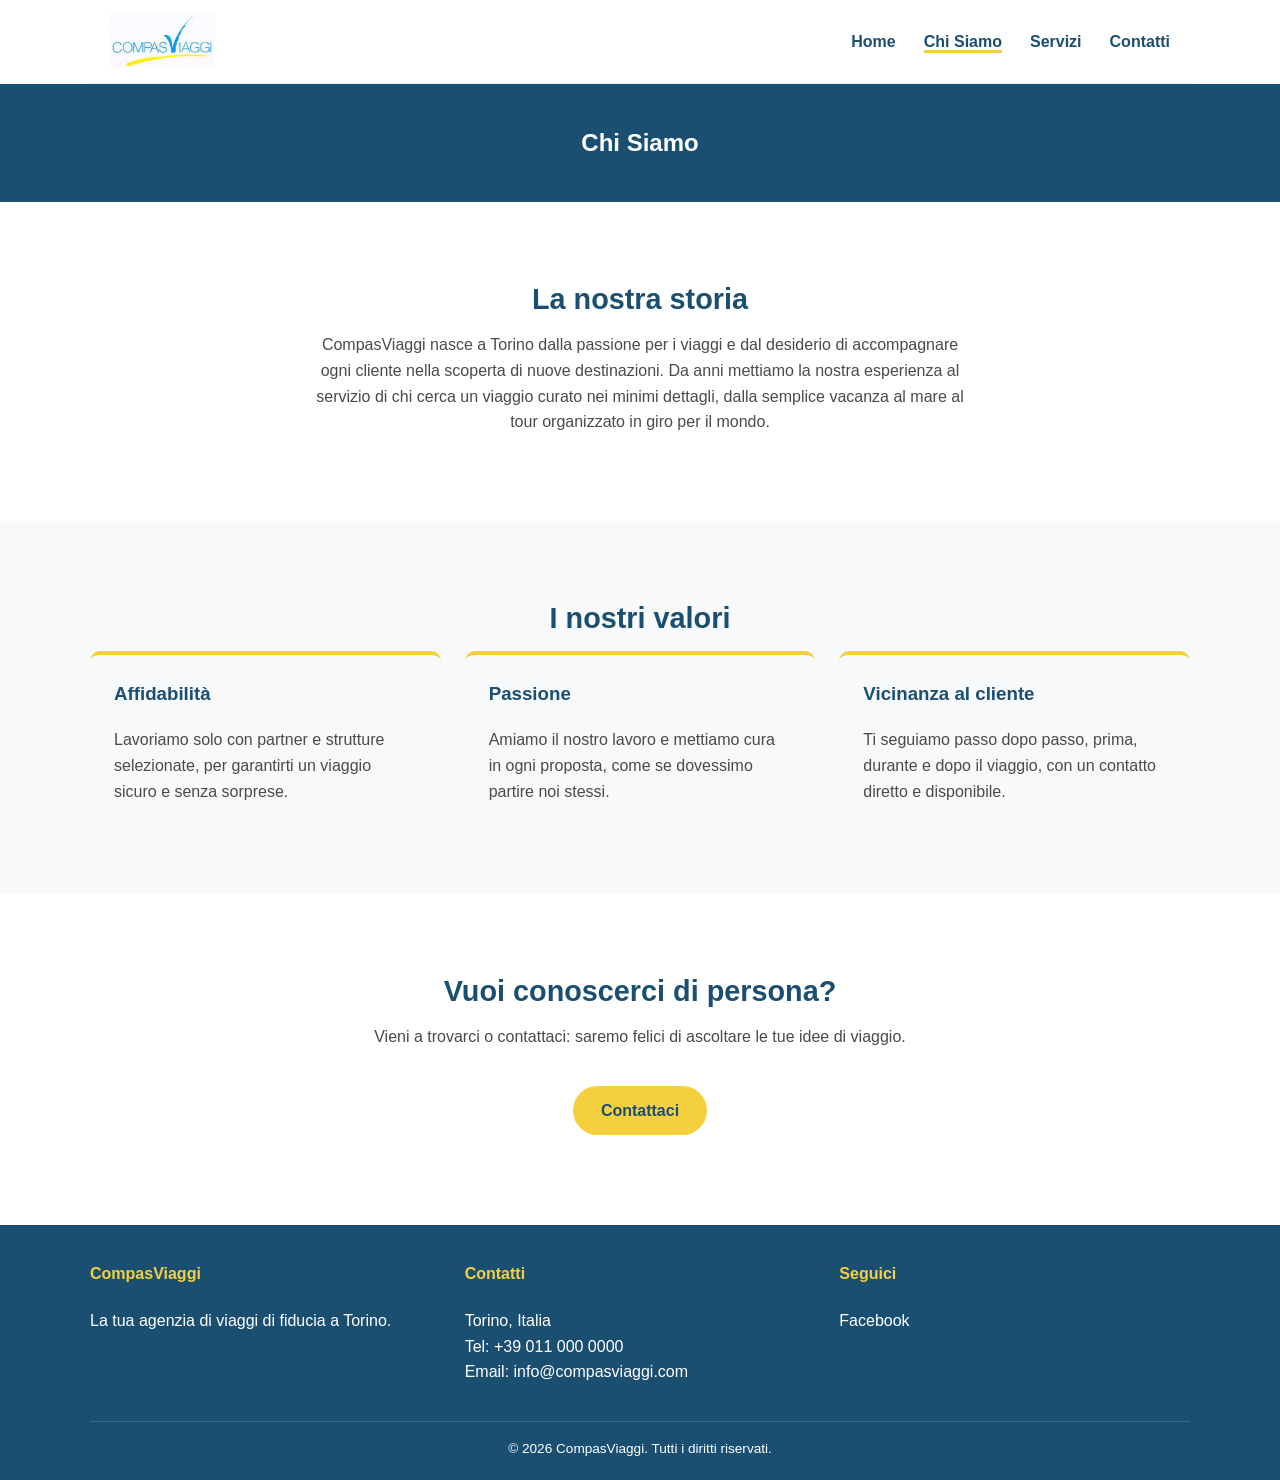
==== chi-siamo.html @ 84e659a9 "Add initial CompasViaggi website Static multi-page Italian-language site (Home, Chi Siamo, Servizi, " ====
<!DOCTYPE html>
<html lang="it">
<head>
<meta charset="UTF-8">
<meta name="viewport" content="width=device-width, initial-scale=1.0">
<title>Chi Siamo - CompasViaggi</title>
<meta name="description" content="Scopri la storia e i valori di CompasViaggi, agenzia viaggi a Torino.">
<link rel="stylesheet" href="css/style.css">
</head>
<body>

<header class="site-header">
  <a href="index.html" class="logo-link">
    <img src="img/logo.png" alt="Logo CompasViaggi">
  </a>
  <button class="nav-toggle" aria-label="Apri menu">&#9776;</button>
  <nav class="main-nav">
    <ul>
      <li><a href="index.html">Home</a></li>
      <li><a href="chi-siamo.html" class="active">Chi Siamo</a></li>
      <li><a href="servizi.html">Servizi</a></li>
      <li><a href="contatti.html">Contatti</a></li>
    </ul>
  </nav>
</header>

<section class="page-hero">
  <h1>Chi Siamo</h1>
</section>

<section>
  <h2>La nostra storia</h2>
  <p class="section-intro">
    CompasViaggi nasce a Torino dalla passione per i viaggi e dal desiderio di accompagnare
    ogni cliente nella scoperta di nuove destinazioni. Da anni mettiamo la nostra esperienza
    al servizio di chi cerca un viaggio curato nei minimi dettagli, dalla semplice vacanza
    al mare al tour organizzato in giro per il mondo.
  </p>
</section>

<section class="alt-bg">
  <h2>I nostri valori</h2>
  <div class="grid">
    <div class="card">
      <h3>Affidabilità</h3>
      <p>Lavoriamo solo con partner e strutture selezionate, per garantirti un viaggio sicuro e senza sorprese.</p>
    </div>
    <div class="card">
      <h3>Passione</h3>
      <p>Amiamo il nostro lavoro e mettiamo cura in ogni proposta, come se dovessimo partire noi stessi.</p>
    </div>
    <div class="card">
      <h3>Vicinanza al cliente</h3>
      <p>Ti seguiamo passo dopo passo, prima, durante e dopo il viaggio, con un contatto diretto e disponibile.</p>
    </div>
  </div>
</section>

<section style="text-align:center;">
  <h2>Vuoi conoscerci di persona?</h2>
  <p class="section-intro">Vieni a trovarci o contattaci: saremo felici di ascoltare le tue idee di viaggio.</p>
  <a href="contatti.html" class="btn">Contattaci</a>
</section>

<footer class="site-footer">
  <div class="footer-grid">
    <div>
      <h4>CompasViaggi</h4>
      <p>La tua agenzia di viaggi di fiducia a Torino.</p>
    </div>
    <div>
      <h4>Contatti</h4>
      <p>Torino, Italia<br>
      Tel: +39 011 000 0000<br>
      Email: info@compasviaggi.com</p>
    </div>
    <div>
      <h4>Seguici</h4>
      <p><a href="https://www.facebook.com/compasviaggi" target="_blank" rel="noopener">Facebook</a></p>
    </div>
  </div>
  <div class="footer-bottom">
    &copy; 2026 CompasViaggi. Tutti i diritti riservati.
  </div>
</footer>

<script src="js/main.js"></script>
</body>
</html>
---- css/style.css ----
:root {
  --blu: #2E86C1;
  --blu-scuro: #1B4F72;
  --giallo: #F4D03F;
  --bianco: #FFFFFF;
  --grigio-chiaro: #F7F9FA;
  --grigio-testo: #4A4A4A;
  --radius: 10px;
  --max-width: 1100px;
}

* {
  box-sizing: border-box;
}

body {
  margin: 0;
  font-family: "Segoe UI", "Helvetica Neue", Arial, sans-serif;
  color: var(--grigio-testo);
  background: var(--bianco);
  line-height: 1.6;
}

a {
  color: var(--blu);
  text-decoration: none;
}

a:hover {
  text-decoration: underline;
}

img {
  max-width: 100%;
  display: block;
}

.container {
  max-width: var(--max-width);
  margin: 0 auto;
  padding: 0 20px;
}

/* Header */
.site-header {
  display: flex;
  align-items: center;
  justify-content: space-between;
  padding: 14px 20px;
  border-bottom: 1px solid #eee;
  max-width: var(--max-width);
  margin: 0 auto;
}

.logo-link img {
  height: 55px;
}

.nav-toggle {
  display: none;
  background: none;
  border: none;
  font-size: 28px;
  color: var(--blu-scuro);
  cursor: pointer;
}

.main-nav ul {
  list-style: none;
  display: flex;
  gap: 28px;
  margin: 0;
  padding: 0;
}

.main-nav a {
  color: var(--blu-scuro);
  font-weight: 600;
}

.main-nav a.active {
  border-bottom: 3px solid var(--giallo);
}

/* Hero */
.hero {
  background: linear-gradient(135deg, var(--blu) 0%, var(--blu-scuro) 100%);
  color: var(--bianco);
  padding: 70px 20px;
  text-align: center;
  position: relative;
}

.hero::after {
  content: "";
  display: block;
  height: 6px;
  background: var(--giallo);
  width: 100%;
  position: absolute;
  bottom: 0;
  left: 0;
  border-radius: 6px 6px 0 0;
}

.hero h1 {
  font-size: 2.4rem;
  margin: 0 0 10px;
}

.hero p {
  font-size: 1.2rem;
  margin: 0 auto 24px;
  max-width: 600px;
}

.btn {
  display: inline-block;
  background: var(--giallo);
  color: var(--blu-scuro);
  padding: 12px 28px;
  border-radius: 999px;
  font-weight: 700;
  border: none;
  cursor: pointer;
  font-size: 1rem;
}

.btn:hover {
  opacity: 0.9;
  text-decoration: none;
}

.page-hero {
  background: var(--blu-scuro);
  color: var(--bianco);
  padding: 40px 20px;
  text-align: center;
}

.page-hero h1 {
  margin: 0;
}

/* Sections */
section {
  padding: 50px 20px;
}

section h2 {
  color: var(--blu-scuro);
  text-align: center;
  font-size: 1.8rem;
  margin-bottom: 10px;
}

.section-intro {
  text-align: center;
  max-width: 650px;
  margin: 0 auto 36px;
  color: var(--grigio-testo);
}

.grid {
  display: grid;
  grid-template-columns: repeat(auto-fit, minmax(240px, 1fr));
  gap: 24px;
  max-width: var(--max-width);
  margin: 0 auto;
}

.card {
  background: var(--grigio-chiaro);
  border-radius: var(--radius);
  padding: 24px;
  border-top: 4px solid var(--giallo);
}

.card h3 {
  color: var(--blu-scuro);
  margin-top: 0;
}

.alt-bg {
  background: var(--grigio-chiaro);
}

/* Footer */
.site-footer {
  background: var(--blu-scuro);
  color: var(--bianco);
  padding: 36px 20px 20px;
  margin-top: 40px;
}

.footer-grid {
  display: grid;
  grid-template-columns: repeat(auto-fit, minmax(200px, 1fr));
  gap: 24px;
  max-width: var(--max-width);
  margin: 0 auto 20px;
}

.site-footer h4 {
  color: var(--giallo);
  margin-top: 0;
}

.site-footer a {
  color: var(--bianco);
}

.footer-bottom {
  text-align: center;
  font-size: 0.85rem;
  border-top: 1px solid rgba(255,255,255,0.15);
  padding-top: 16px;
  max-width: var(--max-width);
  margin: 0 auto;
}

/* Form */
form {
  max-width: 560px;
  margin: 0 auto;
  display: flex;
  flex-direction: column;
  gap: 16px;
}

label {
  font-weight: 600;
  color: var(--blu-scuro);
  margin-bottom: 4px;
  display: block;
}

input, textarea {
  width: 100%;
  padding: 10px 12px;
  border: 1px solid #ccc;
  border-radius: 6px;
  font-family: inherit;
  font-size: 1rem;
}

textarea {
  resize: vertical;
  min-height: 120px;
}

.form-status {
  text-align: center;
  font-weight: 600;
  min-height: 24px;
}

.contact-info-list {
  list-style: none;
  padding: 0;
  margin: 0 0 30px;
  text-align: center;
}

.contact-info-list li {
  margin-bottom: 8px;
}

@media (max-width: 720px) {
  .nav-toggle {
    display: block;
  }
  .main-nav {
    display: none;
    width: 100%;
  }
  .main-nav.open {
    display: block;
  }
  .main-nav ul {
    flex-direction: column;
    gap: 14px;
    padding: 16px 0;
  }
  .site-header {
    flex-wrap: wrap;
  }
}
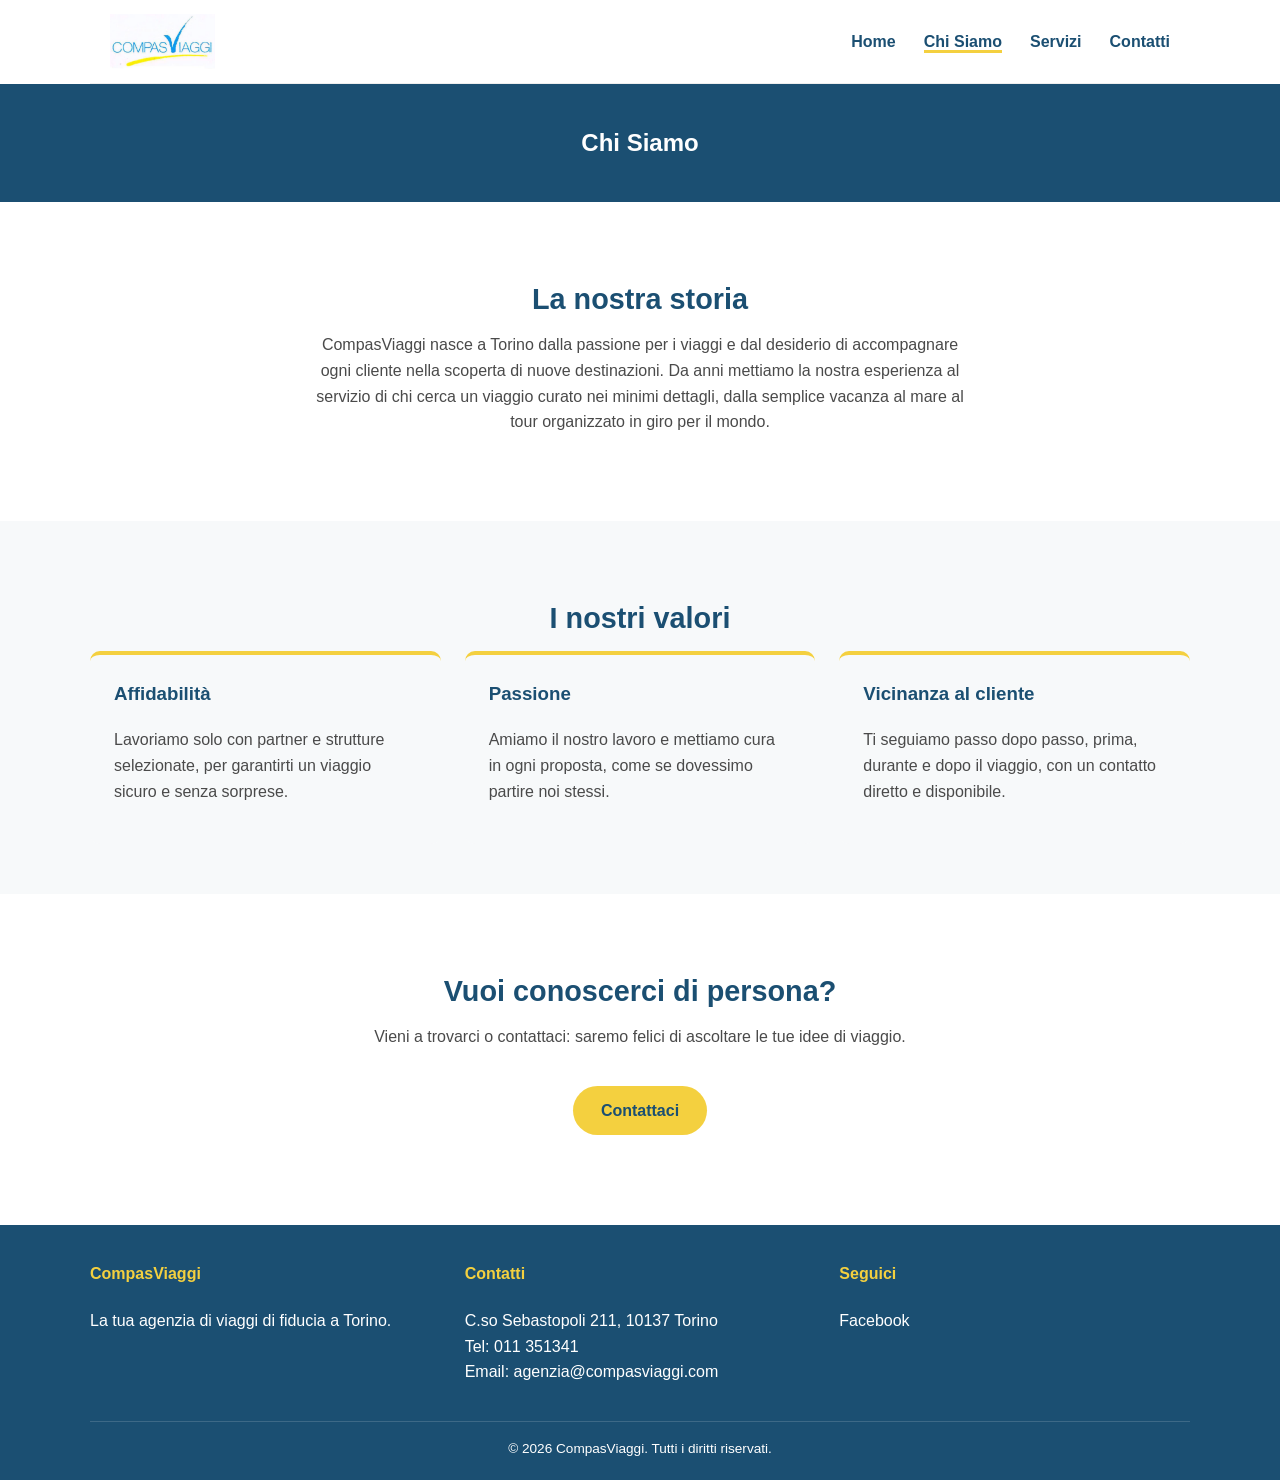
==== commit aa81fc5c: "Aggiorna contatti reali dell'agenzia Sostituiti i placeholder con telefono, email e indirizzo effett" ====
--- a/chi-siamo.html
+++ b/chi-siamo.html
@@ -70,9 +70,9 @@
     </div>
     <div>
       <h4>Contatti</h4>
-      <p>Torino, Italia<br>
-      Tel: +39 011 000 0000<br>
-      Email: info@compasviaggi.com</p>
+      <p>C.so Sebastopoli 211, 10137 Torino<br>
+      Tel: 011 351341<br>
+      Email: agenzia@compasviaggi.com</p>
     </div>
     <div>
       <h4>Seguici</h4>
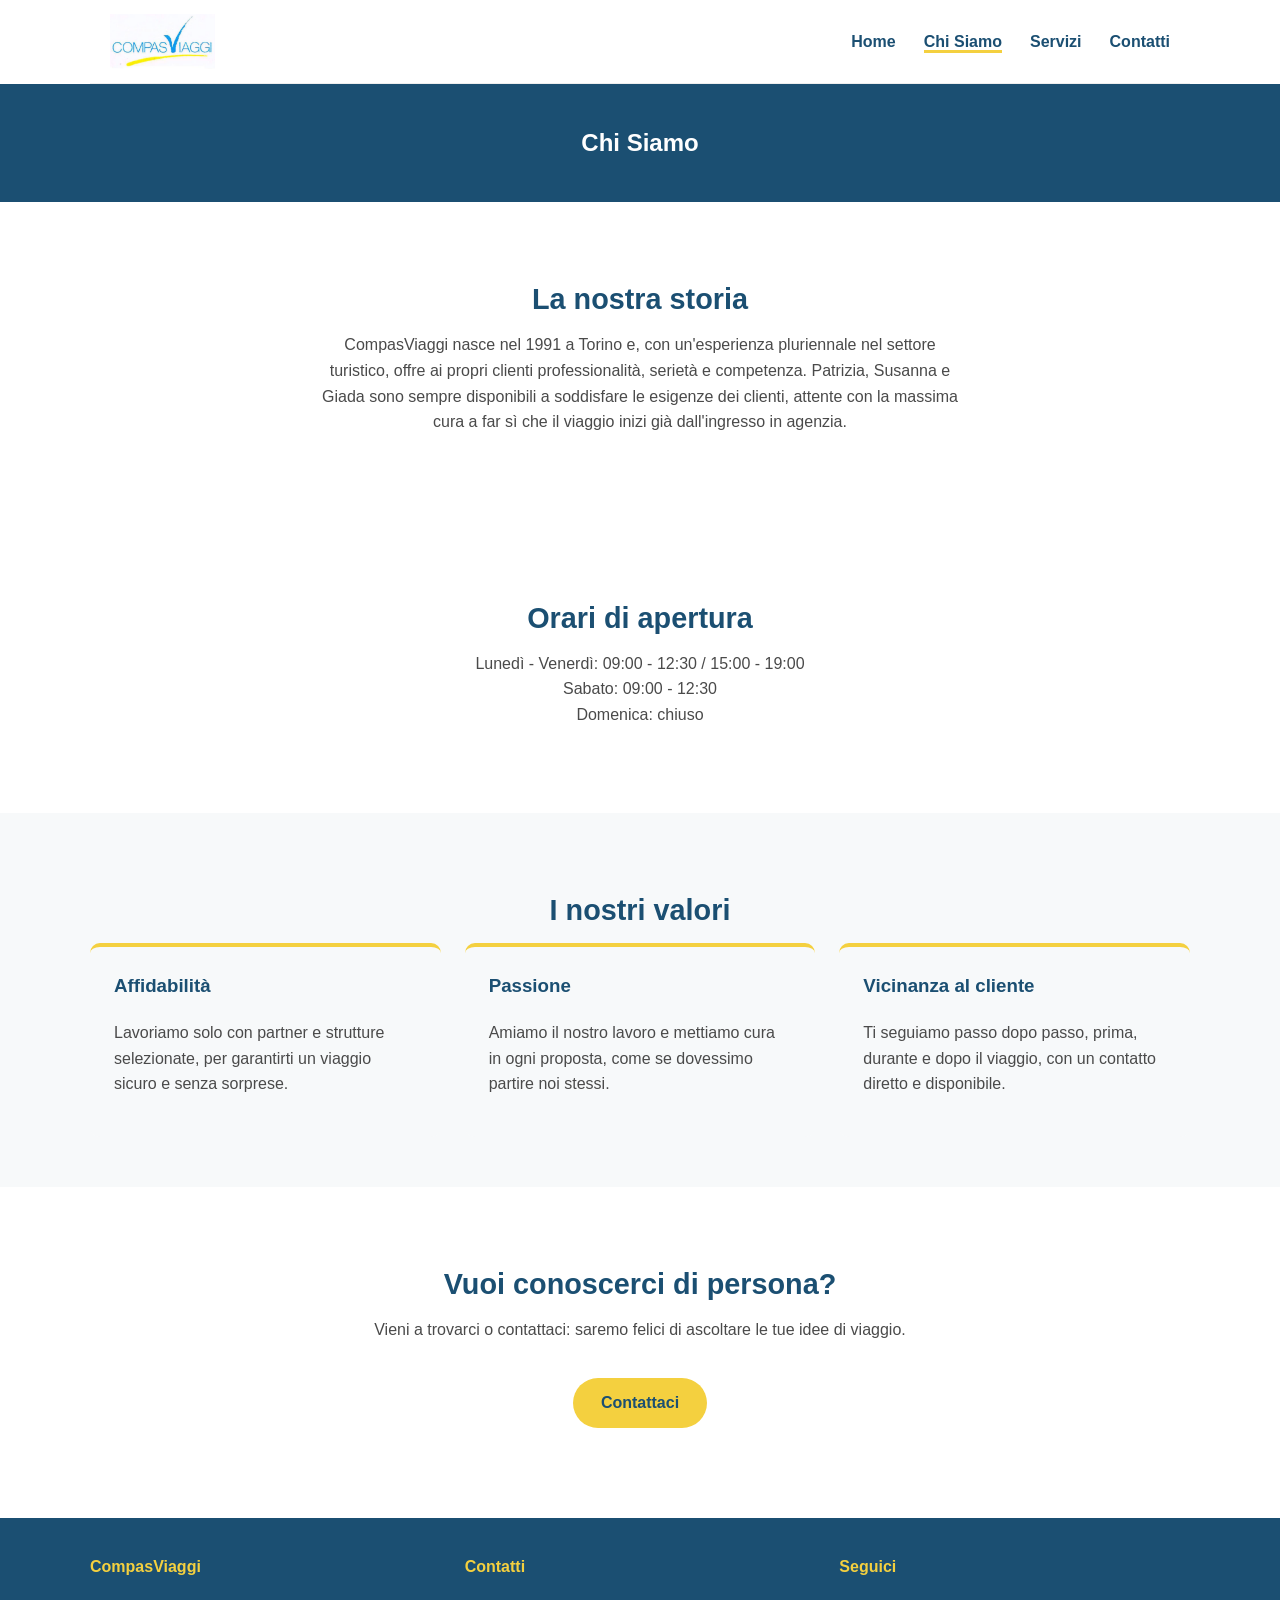
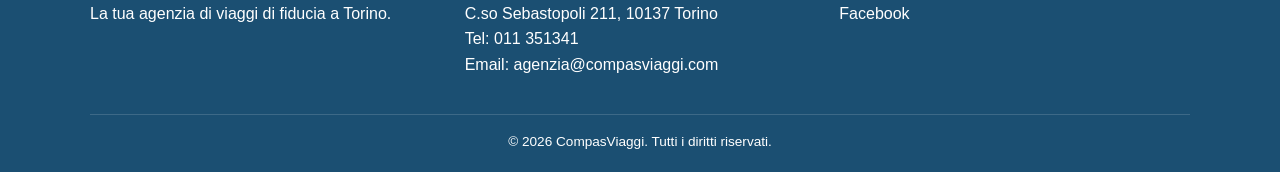
==== commit 4116d4a5: "Aggiunge storia, orari e team dell'agenzia Integra informazioni reali: fondazione nel 1991, orari di" ====
--- a/chi-siamo.html
+++ b/chi-siamo.html
@@ -31,10 +31,19 @@
 <section>
   <h2>La nostra storia</h2>
   <p class="section-intro">
-    CompasViaggi nasce a Torino dalla passione per i viaggi e dal desiderio di accompagnare
-    ogni cliente nella scoperta di nuove destinazioni. Da anni mettiamo la nostra esperienza
-    al servizio di chi cerca un viaggio curato nei minimi dettagli, dalla semplice vacanza
-    al mare al tour organizzato in giro per il mondo.
+    CompasViaggi nasce nel 1991 a Torino e, con un'esperienza pluriennale nel settore turistico,
+    offre ai propri clienti professionalità, serietà e competenza. Patrizia, Susanna e Giada
+    sono sempre disponibili a soddisfare le esigenze dei clienti, attente con la massima cura
+    a far sì che il viaggio inizi già dall'ingresso in agenzia.
+  </p>
+</section>
+
+<section style="text-align:center;">
+  <h2>Orari di apertura</h2>
+  <p class="section-intro">
+    Lunedì - Venerdì: 09:00 - 12:30 / 15:00 - 19:00<br>
+    Sabato: 09:00 - 12:30<br>
+    Domenica: chiuso
   </p>
 </section>
 
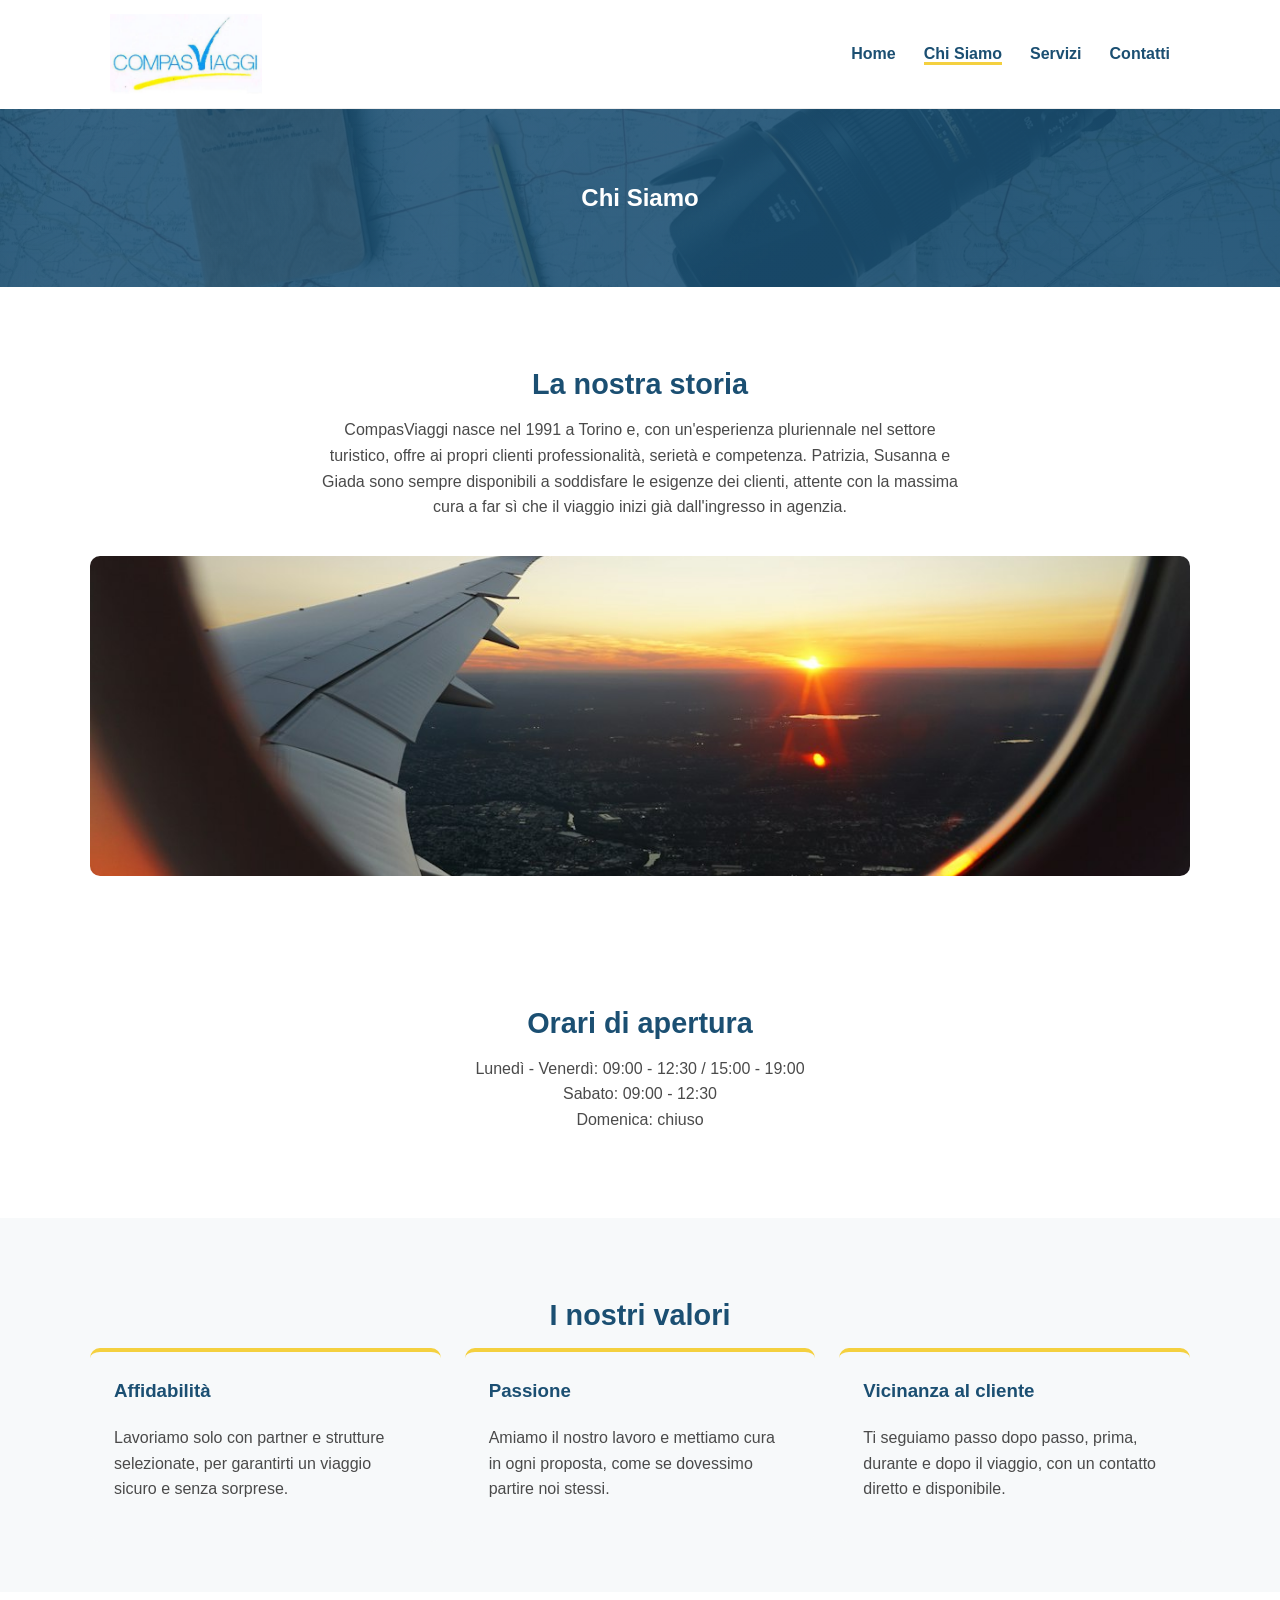
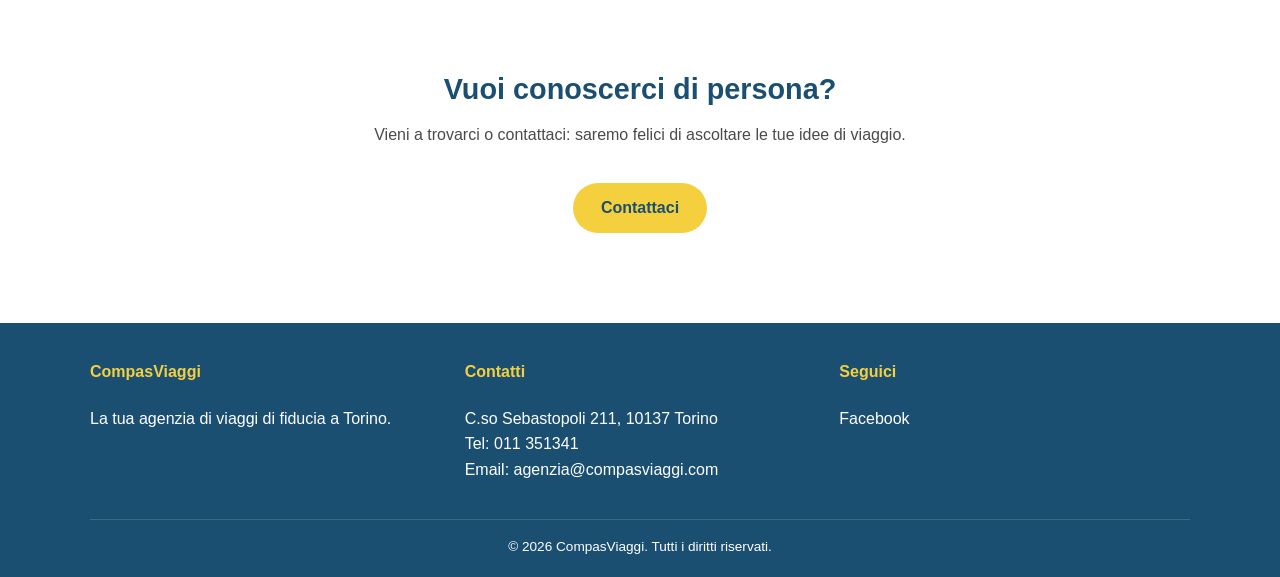
==== commit d31dc0bc: "Add travel-themed images to hero and service cards Co-Authored-By: Claude Sonnet 5 <noreply@anthropi" ====
--- a/chi-siamo.html
+++ b/chi-siamo.html
@@ -36,6 +36,9 @@
     sono sempre disponibili a soddisfare le esigenze dei clienti, attente con la massima cura
     a far sì che il viaggio inizi già dall'ingresso in agenzia.
   </p>
+  <div class="section-img">
+    <img src="img/chi-siamo.jpg" alt="Mappa del mondo e accessori da viaggio su un tavolo">
+  </div>
 </section>
 
 <section style="text-align:center;">
@@ -51,16 +54,22 @@
   <h2>I nostri valori</h2>
   <div class="grid">
     <div class="card">
-      <h3>Affidabilità</h3>
-      <p>Lavoriamo solo con partner e strutture selezionate, per garantirti un viaggio sicuro e senza sorprese.</p>
+      <div class="card-body">
+        <h3>Affidabilità</h3>
+        <p>Lavoriamo solo con partner e strutture selezionate, per garantirti un viaggio sicuro e senza sorprese.</p>
+      </div>
     </div>
     <div class="card">
-      <h3>Passione</h3>
-      <p>Amiamo il nostro lavoro e mettiamo cura in ogni proposta, come se dovessimo partire noi stessi.</p>
+      <div class="card-body">
+        <h3>Passione</h3>
+        <p>Amiamo il nostro lavoro e mettiamo cura in ogni proposta, come se dovessimo partire noi stessi.</p>
+      </div>
     </div>
     <div class="card">
-      <h3>Vicinanza al cliente</h3>
-      <p>Ti seguiamo passo dopo passo, prima, durante e dopo il viaggio, con un contatto diretto e disponibile.</p>
+      <div class="card-body">
+        <h3>Vicinanza al cliente</h3>
+        <p>Ti seguiamo passo dopo passo, prima, durante e dopo il viaggio, con un contatto diretto e disponibile.</p>
+      </div>
     </div>
   </div>
 </section>
--- a/css/style.css
+++ b/css/style.css
@@ -53,7 +53,14 @@
 }
 
 .logo-link img {
-  height: 55px;
+  height: 80px;
+  width: auto;
+}
+
+@media (max-width: 720px) {
+  .logo-link img {
+    height: 60px;
+  }
 }
 
 .nav-toggle {
@@ -63,6 +70,8 @@
   font-size: 28px;
   color: var(--blu-scuro);
   cursor: pointer;
+  padding: 8px 12px;
+  line-height: 1;
 }
 
 .main-nav ul {
@@ -84,9 +93,11 @@
 
 /* Hero */
 .hero {
-  background: linear-gradient(135deg, var(--blu) 0%, var(--blu-scuro) 100%);
+  background:
+    linear-gradient(135deg, rgba(46,134,193,0.82) 0%, rgba(27,79,114,0.88) 100%),
+    url("../img/hero-travel.jpg") center/cover no-repeat;
   color: var(--bianco);
-  padding: 70px 20px;
+  padding: 110px 20px;
   text-align: center;
   position: relative;
 }
@@ -132,14 +143,66 @@
 }
 
 .page-hero {
-  background: var(--blu-scuro);
+  background:
+    linear-gradient(135deg, rgba(27,79,114,0.85) 0%, rgba(27,79,114,0.9) 100%),
+    url("../img/hero-travel.jpg") center 30%/cover no-repeat;
   color: var(--bianco);
-  padding: 40px 20px;
+  padding: 70px 20px;
   text-align: center;
 }
 
 .page-hero h1 {
   margin: 0;
+}
+
+.page-hero-compact {
+  padding: 22px 20px;
+}
+
+.contact-layout {
+  display: grid;
+  grid-template-columns: 1.4fr 1fr;
+  gap: 40px;
+  max-width: var(--max-width);
+  margin: 0 auto;
+  padding: 30px 20px;
+  align-items: start;
+}
+
+.contact-layout h2 {
+  text-align: left;
+  margin-top: 0;
+}
+
+.contact-form-col form {
+  margin: 0;
+  max-width: none;
+}
+
+.form-row {
+  display: grid;
+  grid-template-columns: 1fr 1fr;
+  gap: 16px;
+}
+
+.contact-info-col {
+  background: var(--grigio-chiaro);
+  border-radius: var(--radius);
+  padding: 24px;
+  border-top: 4px solid var(--giallo);
+}
+
+.contact-info-list-left {
+  text-align: left;
+}
+
+@media (max-width: 820px) {
+  .contact-layout {
+    grid-template-columns: 1fr;
+  }
+  .form-row {
+    grid-template-columns: 1fr;
+  }
 }
 
 /* Sections */
@@ -172,8 +235,19 @@
 .card {
   background: var(--grigio-chiaro);
   border-radius: var(--radius);
+  overflow: hidden;
+  border-top: 4px solid var(--giallo);
+}
+
+.card .card-body {
   padding: 24px;
-  border-top: 4px solid var(--giallo);
+}
+
+.card-img {
+  width: 100%;
+  height: 170px;
+  object-fit: cover;
+  display: block;
 }
 
 .card h3 {
@@ -183,6 +257,19 @@
 
 .alt-bg {
   background: var(--grigio-chiaro);
+}
+
+.section-img {
+  max-width: var(--max-width);
+  margin: 0 auto;
+  border-radius: var(--radius);
+  overflow: hidden;
+}
+
+.section-img img {
+  width: 100%;
+  height: 320px;
+  object-fit: cover;
 }
 
 /* Footer */
